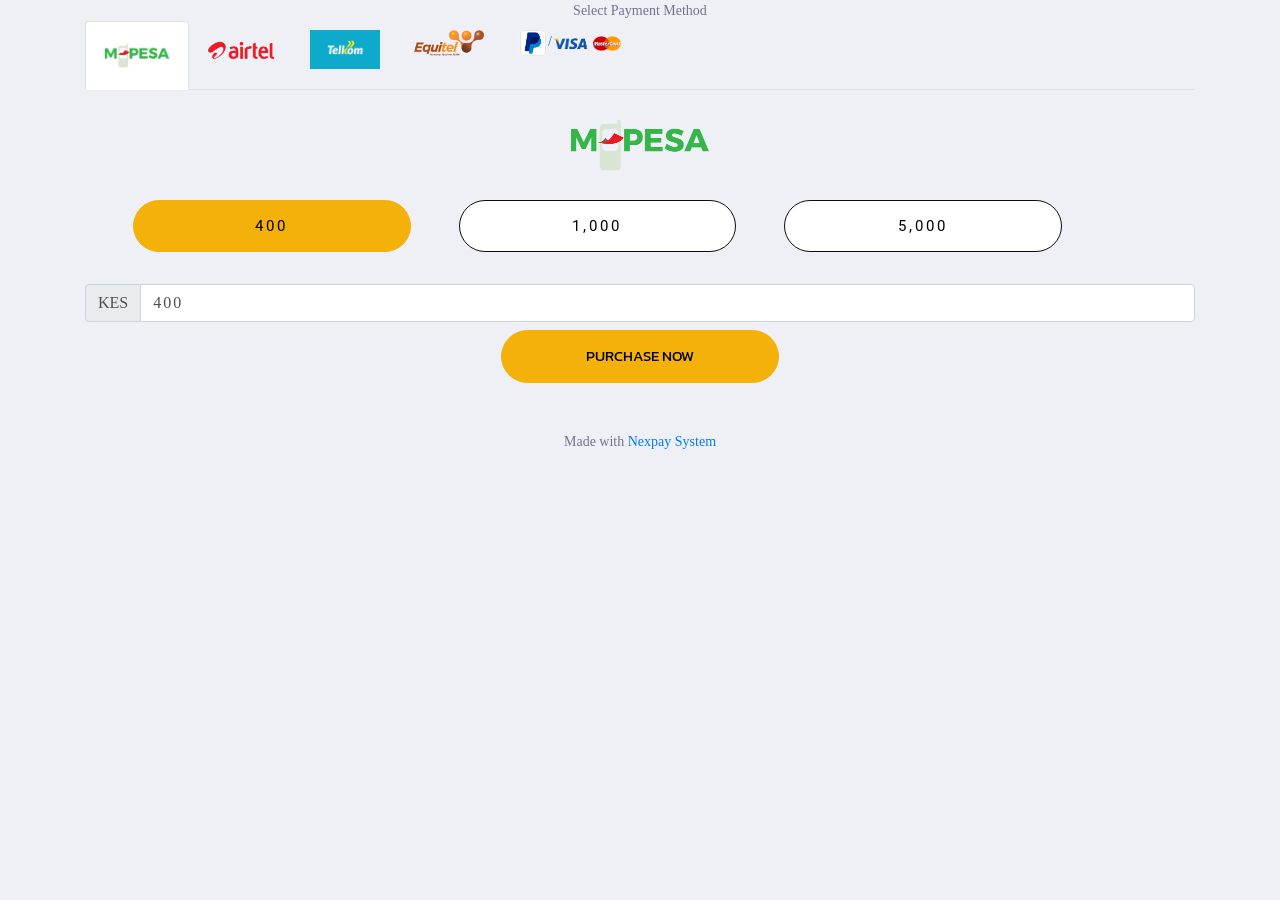
==== index.html @ e04090ca "weekend" ====
<!DOCTYPE html>
<html lang="en">

<head>
    <meta charset="UTF-8">
    <meta name="viewport" content="width=device-width, initial-scale=1.0">
    <meta http-equiv="X-UA-Compatible" content="ie=edge">
    <meta name="Description" content="Enter your description here" />
    <link rel="stylesheet" href="https://stackpath.bootstrapcdn.com/bootstrap/4.1.1/css/bootstrap.min.css">
    <link rel="stylesheet" href="https://stackpath.bootstrapcdn.com/bootstrap/4.1.1/js/bootstrap.bundle.min.js">
    <link rel="stylesheet" href="https://cdnjs.cloudflare.com/ajax/libs/font-awesome/5.15.4/css/all.min.css">
    <link rel="stylesheet" href="css/style.css">
    <title>Donate</title>
</head>
<style>
    @media only screen and (max-width: 900px) {
        .container {
            border: 0;
            padding: 0 !important;
        }
        .row {
            justify-content: center !important;
            width: 100% !important;
        }
        .tab-content img {
            display: none;
        }
        .tablinks {
            width: 60px !important;
            height: 35px !important;
        }
        .tab {
            font-size: 5px !important;
        }
        .tab button {
            border: 0 !important;
            font-size: 8px !important;
        }
        .donate {
            border: 0 !important;
            font-size: 8px !important;
            width: 90px !important;
            height: 40px !important;
        }
        .input-group {
            width: 100% !important;
            padding: 0 !important;
        }
        p {
            font-size: 10px !important;
        }
    }
</style>

<body>
    <script>
        $('#myModal').on('shown.bs.modal', function() {
            $('#myInput').trigger('focus')
        })
    </script>
    <div class="container justify-content-center mt-20">
        <div class="row justify-content-md-center">
            <div class="col-xl-12 col-lg-12 col-md-6 col-sm-6 col-6 rep ">
                <div class="header">
                    <center>
                        <span class="mt-20 pt-5">Select Payment Method</span>
                    </center>
                </div>
                <div class="tab-vertical">
                    <ul class="nav nav-tabs" id="myTab3" role="tablist">
                        <li class="nav-item">
                            <a class="nav-link active" id="home-vertical-tab" data-toggle="tab" href="#home-vertical" role="tab" aria-controls="home" aria-selected="true"><img src="imgs/mpesa1.png" width="70"></a>
                        </li>
                        <li class="nav-item">
                            <a class="nav-link" id="airtel-vertical-tab" data-toggle="tab" href="#airtel-vertical" role="tab" aria-controls="airtel" aria-selected="false"><img src="imgs/airtel1.png" width="70"></a>
                        </li>
                        <li class="nav-item">
                            <a class="nav-link" id="telkom-vertical-tab" data-toggle="tab" href="#telkom-vertical" role="tab" aria-controls="telkom" aria-selected="false"><img src="imgs/telkom.png" width="70"></a>
                        </li>
                        <li class="nav-item">
                            <a class="nav-link" id="equitel-vertical-tab" data-toggle="tab" href="#equitel-vertical" role="tab" aria-controls="contact" aria-selected="false"><img src="imgs/Equitel.png" width="70"></a>
                        </li>
                        <li class="nav-item">
                            <a class="nav-link" id="visa-vertical-tab" data-toggle="tab" href="#visa-vertical" role="tab" aria-controls="contact" aria-selected="false"><img src="imgs/p.png" width="30">/<img src="imgs/visa2.png" width="70"></a>
                        </li>
                        <!-- <li class="nav-item">
                        <a class="nav-link" id="paypal-vertical-tab" data-toggle="tab" href="#paypal-vertical" role="tab" aria-controls="paypal" aria-selected="false"><img src="imgs/PayPal2.png" width="90"></a>
                    </li> -->
                    </ul>

                    <div class="tab-content" id="myTabContent3">

                        <div class="tab-pane fade show active" id="home-vertical" role="tabpanel" aria-labelledby="home-vertical-tab">
                            <center> <img src="imgs/mpesa1.png" width="150"><br>



                                <div class="tab">
                                    <button class="tablinks " onclick="openCity(event, 'London')" id="defaultOpen">400</button>
                                    <button class="tablinks " onclick="openCity(event, 'Paris')">1,000</button>
                                    <button class="tablinks " onclick="openCity(event, 'Tokyo')">5,000</button>
                                </div>

                                <div id="London" class="tabcontent">

                                    <!-- <label class="sr-only " for="inlineFormInputGroupUsername2">Enter Amount in KES </label> -->

                                    <div class="input-group mb-2 mr-sm-2 ">
                                        <div class="input-group-prepend">
                                            <div class="input-group-text">KES </div>
                                        </div>
                                        <input type="number" class="form-control" id="amount" placeholder="Enter Amount in KES" value="400">
                                    </div>
                                    <button class="donate" data-toggle="modal" onclick="myFunction()" data-target="#exampleModal">PURCHASE NOW</button>


                                </div>

                                <div id="Paris" class="tabcontent">
                                    <div class="input-group mb-2 mr-sm-2 ">
                                        <div class="input-group-prepend">
                                            <div class="input-group-text">KES </div>
                                        </div>
                                        <input type="number" class="form-control" id="amount1" placeholder="Enter Amount in KES" value="1000">
                                    </div>
                                    <button class="donate" data-toggle="modal" onclick="getValue()" data-target="#exampleModal">PURCHASE NOW</button>


                                </div>

                                <div id="Tokyo" class="tabcontent">
                                    <div class="input-group mb-2 mr-sm-2 ">
                                        <div class="input-group-prepend">
                                            <div class="input-group-text">KES </div>
                                        </div>
                                        <input type="number" class="form-control" id="amount2" placeholder="Enter Amount in KES" value="5000">
                                    </div>
                                    <button class="donate" data-toggle="modal" onclick="getData()" data-target="#exampleModal">PURCHASE NOW</button>


                                </div>
                            </center>
                            <center>

                                <script>
                                    function myFunction() {
                                        var x = document.getElementById("amount").value;
                                        document.getElementById("demo").innerHTML = x;

                                    }

                                    function getValue() {
                                        var y = document.getElementById("amount1").value;
                                        document.getElementById("amount1000").innerHTML = y;

                                    }

                                    function getData() {
                                        var y = document.getElementById("amount2").value;
                                        document.getElementById("amount5000").innerHTML = y;

                                    }
                                </script>
                            </center>
                            <!-- Modal -->
                            <div class="modal fade" id="exampleModal" tabindex="-1" role="dialog" aria-labelledby="exampleModalLabel" aria-hidden="true">
                                <div class="modal-dialog" role="document">
                                    <div class="modal-content">
                                        <div class="modal-header">
                                            <h5 class="modal-title justify-content-center" id="exampleModalLabel">NEXPAY SYSTEM</h5>
                                            <button type="button" class="close" data-dismiss="modal" aria-label="Close">
                                            <span aria-hidden="true">&times;</span>
                                            </button>
                                        </div>
                                        <!-- <p id="demo"></p> -->
                                        <!-- <p id="amount1000"></p>
                                        <p id="amount5000"></p> -->
                                        <ul>
                                            <li>Fill the form below, and Click Donate</li>
                                            <li> Enter you M-Pesa PIN when prompted on your phone, and submit</li>

                                        </ul>
                                        <form action="mpesa.php" class="form" method="POST">
                                            <div class="modal-body justify-content-center">

                                                <div class="input-group mb-2 mr-sm-2 ">
                                                    <div class="input-group-prepend">
                                                        <div class="input-group-text">Phone Number </div>
                                                    </div>
                                                    <input pattern="/^-?\d+\.?\d*$/" onKeyPress="if(this.value.length==10) return false;" type="number" name="phone" class="form-control" id="inlineFormInputGroupUsername2" placeholder="Enter Valid Mpesa Number">
                                                </div>
                                                <div class="input-group mb-2 mr-sm-2 ">
                                                    <div class="input-group-prepend">
                                                        <div class="input-group-text">Confirm Amount </div>
                                                    </div>
                                                    <input type="number" name="amount" class="form-control" id="inlineFormInputGroupUsername2" placeholder="Enter Amount in KES">
                                                </div>
                                                <div class="input-group mb-2 mr-sm-2 ">
                                                    <div class="input-group-prepend">
                                                        <div class="input-group-text">Account Number </div>
                                                    </div>

                                                    <input type="text" class="form-control" name="account" id="inlineFormInputGroupUsername2" placeholder="Enter Account Number">
                                                </div>
                                                <div class="form-group pt-3">

                                                    <textarea class="form-control" name="descp" id="exampleFormControlTextarea3" rows="7" placeholder="Goodwill Message"></textarea>
                                                </div>

                                                <div class="form-group pb-3 pl-3 pr-3">
                                                    <button type="submit" class="btn btn-primary btn-lg btn-block" name="stk" id="stkpush">PURCHASE NOW</button>

                                                </div>
                                            </div>

                                        </form>
                                    </div>
                                </div>
                            </div>
                            <!-- ---------end modal------- -->
                            <center>
                                <div class="cont">
                                    <!-- <p>DIAL: *483*57*53498#<br> PAYBILL: 4075143<br> </p> -->
                                </div>
                            </center>
                            <script>
                                function openCity(evt, cityName) {
                                    var i, tabcontent, tablinks;
                                    tabcontent = document.getElementsByClassName("tabcontent");
                                    for (i = 0; i < tabcontent.length; i++) {
                                        tabcontent[i].style.display = "none";
                                    }
                                    tablinks = document.getElementsByClassName("tablinks");
                                    for (i = 0; i < tablinks.length; i++) {
                                        tablinks[i].className = tablinks[i].className.replace(" active", "");
                                    }
                                    document.getElementById(cityName).style.display = "block";
                                    evt.currentTarget.className += " active";
                                }

                                // Get the element with id="defaultOpen" and click on it
                                document.getElementById("defaultOpen").click();
                            </script>




                        </div>
                        <div class="tab-pane fade" id="airtel-vertical" role="tabpanel" aria-labelledby="airtel-vertical-tab">
                            <!-- <h3>Tab Content 1</h3> -->
                            <center> <img src="imgs/airtel1.png" width="200"></center>
                            <div class="cont">
                                <center>
                                    <p>Business Name: MCHANGA</p>
                                    <p>Reference: 52425</p>
                                </center>
                            </div>
                        </div>
                        <div class="tab-pane fade" id="telkom-vertical" role="tabpanel" aria-labelledby="telkom-vertical-tab">
                            <!-- <h3>Tab Heading</h3> -->
                            <center> <img src="imgs/telkom.png" width="200">
                                <div class="cont">

                                    <p>DIAL: *160*2*1#</p>
                                    <p> PAYBILL: 891300</p>
                                    <p> ACCOUNT: 52425</p>


                                </div>
                            </center>
                        </div>
                        <div class="tab-pane fade" id="equitel-vertical" role="tabpanel" aria-labelledby="equitel-vertical-tab">
                            <!-- <h3>Tab Heading</h3> -->
                            <center> <img src="imgs/Equitel.png">
                                <div class="cont">

                                    <p>Business Name: MCHANGA</p>
                                    <p>Reference: 52425</p>

                                </div>
                            </center>
                        </div>
                        <div class="tab-pane fade" id="visa-vertical" role="tabpanel" aria-labelledby="equitel-vertical-tab">
                            <!-- <h3>Tab Heading</h3> -->
                            <center> <img src="imgs/PayPal2.png" width="200"> <br><img src="imgs/visa2.png" width="200">
                                <div id="smart-button-container">
                                    <div style="text-align: center"><label for="description"> </label><input type="hidden" name="descriptionInput" id="description" maxlength="127" value="Treasure Foundation Donations"></div>
                                    <p id="descriptionError" style="visibility: hidden; color:red; text-align: center;">Please enter a description</p>

                                    <div class="input-group mb-2 mr-sm-2 ">
                                        <div class="input-group-prepend">
                                            <div class="input-group-text">Amount(USD):</div>
                                        </div>
                                        <input type="number" class="form-control" id="inlineFormInputGroupUsername2" placeholder="Enter Amount in USD" name="amountInput" type="number" id="amount" value="">


                                    </div>
                                    <p id="priceLabelError" style="visibility: hidden; color:red; text-align: center;">Please enter a price</p>
                                    <div id="invoiceidDiv" style="text-align: center; display: none;"><label for="invoiceid"> </label><input name="invoiceid" maxlength="127" type="text" id="invoiceid" value=""></div>
                                    <p id="invoiceidError" style="visibility: hidden; color:red; text-align: center;">Please enter an Invoice ID</p>
                                    <div style="text-align: center; margin-top: 0.625rem;" id="paypal-button-container"></div>
                                </div>
                                <script src="https://www.paypal.com/sdk/js?client-id=AQScFTrdl0neXo-GDwhqt-cMONGG7p4D91ia8VCSRP4X1wmY4xlpEjIdCR4-WOM_F0gsBj0X2dcU6d0A&enable-funding=venmo&currency=USD" data-sdk-integration-source="button-factory"></script>
                                <script>
                                    function initPayPalButton() {
                                        var description = document.querySelector('#smart-button-container #description');
                                        var amount = document.querySelector('#smart-button-container #amount');
                                        var descriptionError = document.querySelector('#smart-button-container #descriptionError');
                                        var priceError = document.querySelector('#smart-button-container #priceLabelError');
                                        var invoiceid = document.querySelector('#smart-button-container #invoiceid');
                                        var invoiceidError = document.querySelector('#smart-button-container #invoiceidError');
                                        var invoiceidDiv = document.querySelector('#smart-button-container #invoiceidDiv');

                                        var elArr = [description, amount];

                                        if (invoiceidDiv.firstChild.innerHTML.length > 1) {
                                            invoiceidDiv.style.display = "block";
                                        }

                                        var purchase_units = [{
                                            "amount": {
                                                "currency_code": "USD",
                                                "value": 1,
                                                "breakdown": {
                                                    "item_total": {
                                                        "currency_code": "USD",
                                                        "value": 1
                                                    }
                                                }
                                            },
                                            "items": [{
                                                "name": "item name",
                                                "unit_amount": {
                                                    "currency_code": "USD",
                                                    "value": 1
                                                },
                                                "quantity": "1",
                                                "category": "DONATION"
                                            }]
                                        }]

                                        function validate(event) {
                                            return event.value.length > 0;
                                        }

                                        paypal.Buttons({
                                            style: {
                                                color: 'gold',
                                                shape: 'pill',
                                                label: 'donate',
                                                layout: 'vertical',

                                            },

                                            onInit: function(data, actions) {
                                                actions.disable();

                                                if (invoiceidDiv.style.display === "block") {
                                                    elArr.push(invoiceid);
                                                }

                                                elArr.forEach(function(item) {
                                                    item.addEventListener('keyup', function(event) {
                                                        var result = elArr.every(validate);
                                                        if (result) {
                                                            actions.enable();
                                                        } else {
                                                            actions.disable();
                                                        }
                                                    });
                                                });
                                            },

                                            onClick: function() {
                                                if (description.value.length < 1) {
                                                    descriptionError.style.visibility = "visible";
                                                } else {
                                                    descriptionError.style.visibility = "hidden";
                                                }

                                                if (amount.value.length < 1) {
                                                    priceError.style.visibility = "visible";
                                                } else {
                                                    priceError.style.visibility = "hidden";
                                                }

                                                if (invoiceid.value.length < 1 && invoiceidDiv.style.display === "block") {
                                                    invoiceidError.style.visibility = "visible";
                                                } else {
                                                    invoiceidError.style.visibility = "hidden";
                                                }

                                                purchase_units[0].description = description.value;
                                                purchase_units[0].amount.value = amount.value;
                                                purchase_units[0].amount.breakdown.item_total.value = amount.value;
                                                purchase_units[0].items[0].unit_amount.value = amount.value;

                                                if (invoiceid.value !== '') {
                                                    purchase_units[0].invoice_id = invoiceid.value;
                                                }
                                            },

                                            createOrder: function(data, actions) {
                                                return actions.order.create({
                                                    purchase_units: purchase_units,
                                                });
                                            },

                                            onApprove: function(data, actions) {
                                                return actions.order.capture().then(function(orderData) {

                                                    // Full available details
                                                    console.log('Capture result', orderData, JSON.stringify(orderData, null, 2));

                                                    // Show a success message within this page, e.g.
                                                    const element = document.getElementById('paypal-button-container');
                                                    element.innerHTML = '';
                                                    element.innerHTML = '<h3>Thank you for your payment!</h3>';

                                                    // Or go to another URL:  actions.redirect('thank_you.html');

                                                });
                                            },

                                            onError: function(err) {
                                                console.log(err);
                                            }
                                        }).render('#paypal-button-container');
                                    }
                                    initPayPalButton();
                                </script>
                            </center>
                        </div>
                        <div class="tab-pane fade" id="paypal-vertical" role="tabpanel" aria-labelledby="paypal-vertical-tab">
                            <!-- <h3>Tab Heading</h3> -->
                            <center> <img src="imgs/PayPal2.png" width="200">

                            </center>
                        </div>
                    </div>
                </div>
            </div>
        </div>
    </div>

    <footer class="footer text-center ">
        <p>Made with <a href="https://olalatheexpert.github.io" target="_blank">Nexpay System</a> </p>
    </footer>
    <script src="https://cdnjs.cloudflare.com/ajax/libs/jquery/3.2.1/jquery.min.js"></script>
    <script src="js/main.js"></script>
    <script src="https://cdnjs.cloudflare.com/ajax/libs/twitter-bootstrap/4.6.0/js/bootstrap.min.js"></script>
</body>

</html>
---- css/style.css ----
@import url('https://fonts.googleapis.com/css2?family=Kanit&display=swap');
@import url('https://fonts.googleapis.com/css2?family=Roboto&family=Rubik:wght@300&display=swap');
body {
    font-family: 'Circular Std Book';
    font-style: normal;
    font-weight: normal;
    font-size: 14px;
    color: #71748d;
    background-color: #efeff6;
    -webkit-font-smoothing: antialiased;
}


/* --------modal--------- */

.modal-header .close {
    color: red !important;
}


/* Style the buttons inside the tab */

.cont {
    font-family: 'Rubik', sans-serif;
    letter-spacing: 3px;
    color: black;
    padding-top: 2rem;
    font-weight: bold;
}

.donate {
    background-color: rgb(243, 177, 10);
    border: 1px solid rgb(243, 177, 10);
    border-radius: 40px;
    width: 25%;
    font-family: 'Kanit', sans-serif;
    font-size: 15px;
    outline: none;
    cursor: pointer;
    padding: 14px 16px;
    transition: 0.3s;
    margin-bottom: 1rem;
}

.donate:hover {
    color: white;
    background-color: rgb(250, 143, 3);
}

.tab button {
    background-color: white;
    float: left;
    border: 1px solid rgb(13, 13, 13);
    border-radius: 40px;
    width: 25%;
    margin-left: 3rem;
    outline: none;
    cursor: pointer;
    padding: 14px 16px;
    transition: 0.3s;
    font-size: 15px;
    margin-bottom: 2rem;
    font-family: 'Roboto', sans-serif;
    letter-spacing: 3px;
}


/* Change background color of buttons on hover */

.tab button:hover {
    background-color: rgb(251, 251, 251);
}


/* Create an active/current tablink class */

.tab button.active {
    background-color: rgb(243, 177, 10);
    border: rgb(243, 177, 10) 1px solid;
}


/* Style the tab content */


/* Style the close button */

.topright {
    float: right;
    cursor: pointer;
    font-size: 28px;
}

.topright:hover {
    color: red;
}

.form-control {
    letter-spacing: 2px;
}

@media only screen and (max-width: 800px) {
    /* .repo {
        width: 1000px;
    } */
}
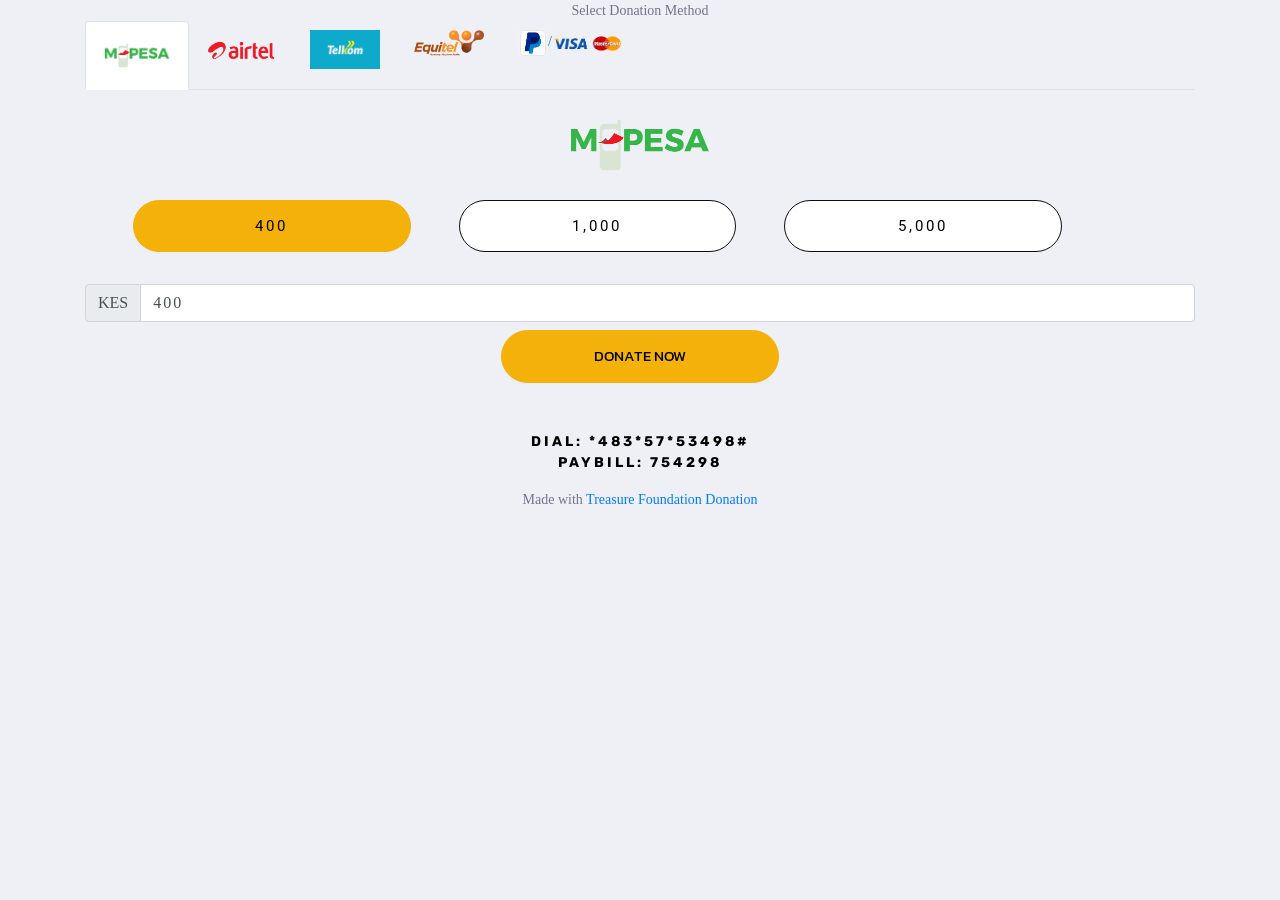
==== commit ece203b7: "lastone" ====
--- a/index.html
+++ b/index.html
@@ -63,7 +63,7 @@
             <div class="col-xl-12 col-lg-12 col-md-6 col-sm-6 col-6 rep ">
                 <div class="header">
                     <center>
-                        <span class="mt-20 pt-5">Select Payment Method</span>
+                        <span class="mt-20 pt-5">Select Donation Method</span>
                     </center>
                 </div>
                 <div class="tab-vertical">
@@ -111,7 +111,7 @@
                                         </div>
                                         <input type="number" class="form-control" id="amount" placeholder="Enter Amount in KES" value="400">
                                     </div>
-                                    <button class="donate" data-toggle="modal" onclick="myFunction()" data-target="#exampleModal">PURCHASE NOW</button>
+                                    <button class="donate" data-toggle="modal" onclick="myFunction()" data-target="#exampleModal">DONATE NOW</button>
 
 
                                 </div>
@@ -123,7 +123,7 @@
                                         </div>
                                         <input type="number" class="form-control" id="amount1" placeholder="Enter Amount in KES" value="1000">
                                     </div>
-                                    <button class="donate" data-toggle="modal" onclick="getValue()" data-target="#exampleModal">PURCHASE NOW</button>
+                                    <button class="donate" data-toggle="modal" onclick="getValue()" data-target="#exampleModal">DONATE NOW</button>
 
 
                                 </div>
@@ -135,12 +135,15 @@
                                         </div>
                                         <input type="number" class="form-control" id="amount2" placeholder="Enter Amount in KES" value="5000">
                                     </div>
-                                    <button class="donate" data-toggle="modal" onclick="getData()" data-target="#exampleModal">PURCHASE NOW</button>
+                                    <button class="donate" data-toggle="modal" onclick="getData()" data-target="#exampleModal">DONATE NOW</button>
 
 
                                 </div>
                             </center>
                             <center>
+
+
+
 
                                 <script>
                                     function myFunction() {
@@ -167,7 +170,7 @@
                                 <div class="modal-dialog" role="document">
                                     <div class="modal-content">
                                         <div class="modal-header">
-                                            <h5 class="modal-title justify-content-center" id="exampleModalLabel">NEXPAY SYSTEM</h5>
+                                            <h5 class="modal-title justify-content-center" id="exampleModalLabel">TREASURE FOUNDATION DONATIONS</h5>
                                             <button type="button" class="close" data-dismiss="modal" aria-label="Close">
                                             <span aria-hidden="true">&times;</span>
                                             </button>
@@ -208,7 +211,7 @@
                                                 </div>
 
                                                 <div class="form-group pb-3 pl-3 pr-3">
-                                                    <button type="submit" class="btn btn-primary btn-lg btn-block" name="stk" id="stkpush">PURCHASE NOW</button>
+                                                    <button type="submit" class="btn btn-primary btn-lg btn-block" name="stk" id="stkpush">DONATE</button>
 
                                                 </div>
                                             </div>
@@ -220,7 +223,7 @@
                             <!-- ---------end modal------- -->
                             <center>
                                 <div class="cont">
-                                    <!-- <p>DIAL: *483*57*53498#<br> PAYBILL: 4075143<br> </p> -->
+                                    <p>DIAL: *483*57*53498#<br> PAYBILL: 754298<br></p>
                                 </div>
                             </center>
                             <script>
@@ -444,7 +447,7 @@
     </div>
 
     <footer class="footer text-center ">
-        <p>Made with <a href="https://olalatheexpert.github.io" target="_blank">Nexpay System</a> </p>
+        <p>Made with <a href="https://olalatheexpert.github.io" target="_blank">Treasure Foundation Donation</a> </p>
     </footer>
     <script src="https://cdnjs.cloudflare.com/ajax/libs/jquery/3.2.1/jquery.min.js"></script>
     <script src="js/main.js"></script>
